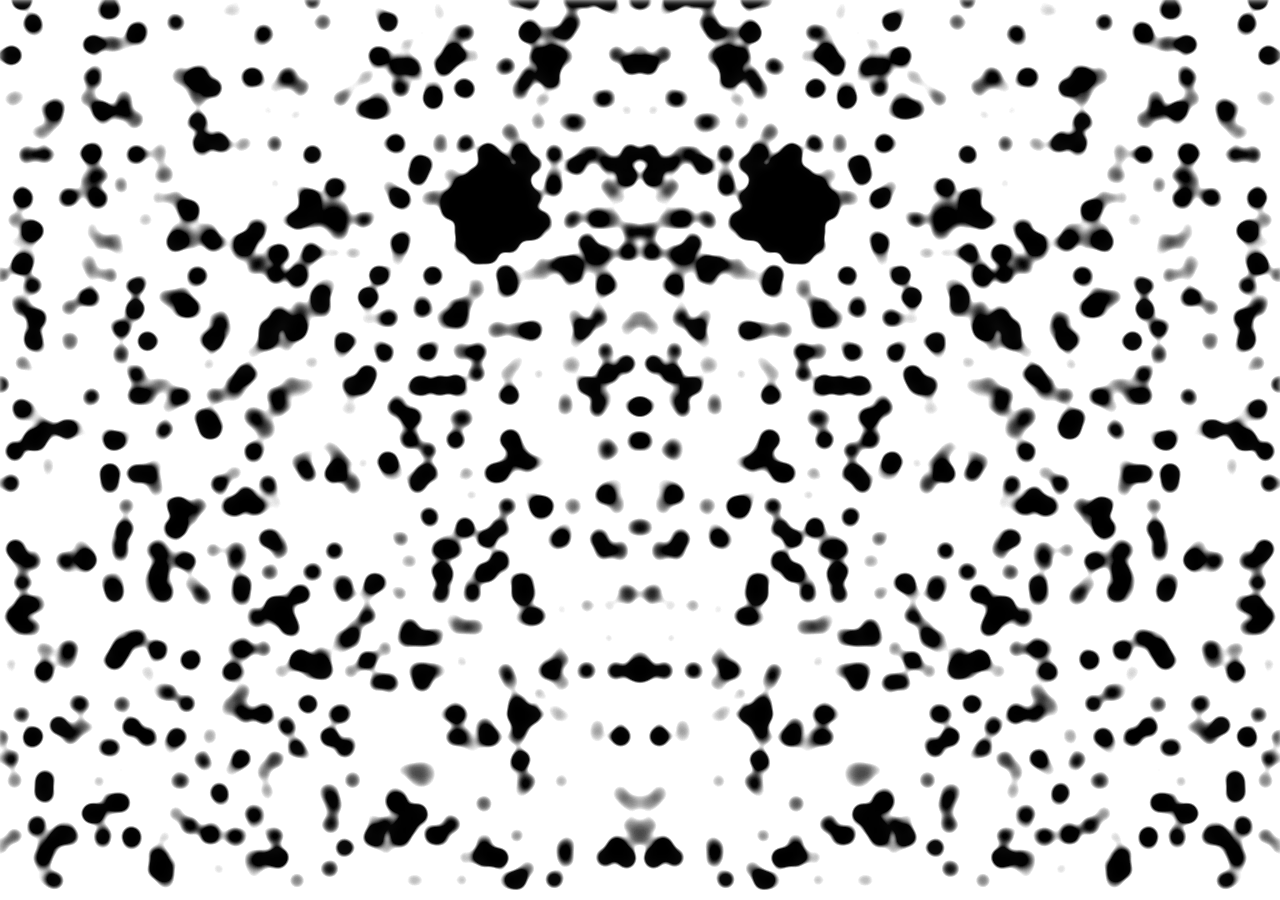
==== index.html @ 440eb097 "Update index.html" ====
<!DOCTYPE html>
<html lang="en">
<head>
    <meta charset="UTF-8">
    <title>inkiCanvas V1.5</title>
    <style>
        body, html {
            margin: 0;
            padding: 0;
            overflow: hidden;
            background-color: white; /* White background */
        }
        canvas {
            position: fixed;
            top: 0;
            left: 0;
            width: 100vw;
            height: 100vh;
            mix-blend-mode: multiply;
            filter: blur(3px) contrast(500%);
        }
    </style>
</head>
<body>
    <canvas id="inkCanvas"></canvas>

    <script>
        class InkBlotLife {
            constructor(canvas) {
                this.canvas = canvas;
                this.ctx = canvas.getContext('2d');
                this.width = canvas.width = window.innerWidth;
                this.height = canvas.height = window.innerHeight;
                
                this.cellSize = 11; // Adjustable cell size for more detail
                this.speed = 50; // Speed control (in milliseconds)
                
                // Control the number of initial cells and mutation probability
                this.initialCellProbability = 0.004; // Lower this value for fewer initial cells
                this.mutationRate = 0.0095; // Probability of random cell state change

                this.cols = Math.floor(this.width / this.cellSize);
                this.rows = Math.floor(this.height / this.cellSize);
                
                this.grid = this.createGrid();
                this.frameCount = 0;
            }

            createGrid() {
                return Array.from({ length: this.rows }, () => 
                    Array.from({ length: this.cols }, () => Math.random() < this.initialCellProbability)
                );
            }

            countNeighbors(x, y) {
                let count = 0;
                for (let i = -1; i <= 1; i++) {
                    for (let j = -1; j <= 1; j++) {
                        if (i === 0 && j === 0) continue;
                        const newX = (x + i + this.rows) % this.rows;
                        const newY = (y + j + this.cols) % this.cols;
                        count += this.grid[newX][newY] ? 1 : 0;
                    }
                }
                return count;
            }

            nextGeneration() {
                const newGrid = this.grid.map(row => [...row]);
                
                for (let x = 0; x < this.rows; x++) {
                    for (let y = 0; y < this.cols; y++) {
                        const neighbors = this.countNeighbors(x, y);
                        
                        // Standard Game of Life rules
                        newGrid[x][y] = (this.grid[x][y] && (neighbors === 2 || neighbors === 3)) || (!this.grid[x][y] && neighbors === 3);

                        // Random mutations to prevent stagnation
                        if (Math.random() < this.mutationRate) {
                            newGrid[x][y] = !newGrid[x][y];
                        }
                    }
                }
                
                this.grid = newGrid;
            }

            drawInkBlot() {
            // Clear with a more opaque background to create a faster fading effect
            this.ctx.globalCompositeOperation = 'source-over';
            this.ctx.fillStyle = 'rgba(255,255,255,0.096)'; // Increased opacity for faster fading
            this.ctx.fillRect(0, 0, this.width, this.height);
            
            // Enable blending for ink effect
            this.ctx.globalCompositeOperation = 'multiply';

            for (let x = 0; x < this.rows; x++) {
                for (let y = 0; y < this.cols; y++) {
                    if (this.grid[x][y]) {
                        const baseX = y * this.cellSize;
                        const baseY = x * this.cellSize;

                        // Create a gradient for the ink effect
                        const gradient = this.ctx.createRadialGradient(
                            baseX, baseY, 0, 
                            baseX, baseY, this.cellSize * (2 + Math.random())
                        );
                        
                        // Varying opacity and spread
                        const baseOpacity = 0.8 + Math.random() * 0.2; // Increased base opacity for faster visibility
                        gradient.addColorStop(0, `rgba(0,0,0,${baseOpacity})`); // Black ink
                        gradient.addColorStop(0.5, `rgba(0,0,0,${baseOpacity * 0.6})`);
                        gradient.addColorStop(1, 'rgba(0,0,0,0)');

                        this.ctx.save();
                        
                        // Add slight randomness to cell rendering
                        const jitterX = Math.random() * 2 - 1;
                        const jitterY = Math.random() * 2 - 1;
                        
                        this.ctx.fillStyle = gradient;
                        this.ctx.beginPath();
                        this.ctx.arc(baseX + jitterX, baseY + jitterY, this.cellSize, 0, Math.PI * 2);
                        this.ctx.fill();

                        // Draw the mirrored side
                        this.ctx.translate(this.width, 0);
                        this.ctx.scale(-1, 1);
                        this.ctx.beginPath();
                        this.ctx.arc(baseX + jitterX, baseY + jitterY, this.cellSize, 0, Math.PI * 2);
                        this.ctx.fill();

                        this.ctx.restore();
                    }
                }
            }

            // Periodic intense mutation to prevent complete stagnation
            this.frameCount++;
            if (this.frameCount % 200 === 0) {
                this.randomlyResetGrid();
            }
}

            randomlyResetGrid() {
                // Randomly reset a portion of the grid to introduce new patterns
                for (let x = 0; x < this.rows; x++) {
                    for (let y = 0; y < this.cols; y++) {
                        if (Math.random() < 0.2) {
                            this.grid[x][y] = Math.random() < 0.5;
                        }
                    }
                }
            }

            animate() {
                this.nextGeneration();
                this.drawInkBlot();
                setTimeout(() => this.animate(), this.speed); // Control the speed of the simulation
            }

            start() {
                this.animate();
            }
        }

        // Initialize
        const canvas = document.getElementById('inkCanvas');
        const inkLife = new InkBlotLife(canvas);
        inkLife.start();

        // Resize handling
        window.addEventListener('resize', () => {
            canvas.width = window.innerWidth;
            canvas.height = window.innerHeight;
            inkLife.width = canvas.width;
            inkLife.height = canvas.height;
            inkLife.cols = Math.floor(canvas.width / inkLife.cellSize);
            inkLife.rows = Math.floor(canvas.height / inkLife.cellSize);
            inkLife.grid = inkLife.createGrid();
        });
    </script>
</body>
</html>
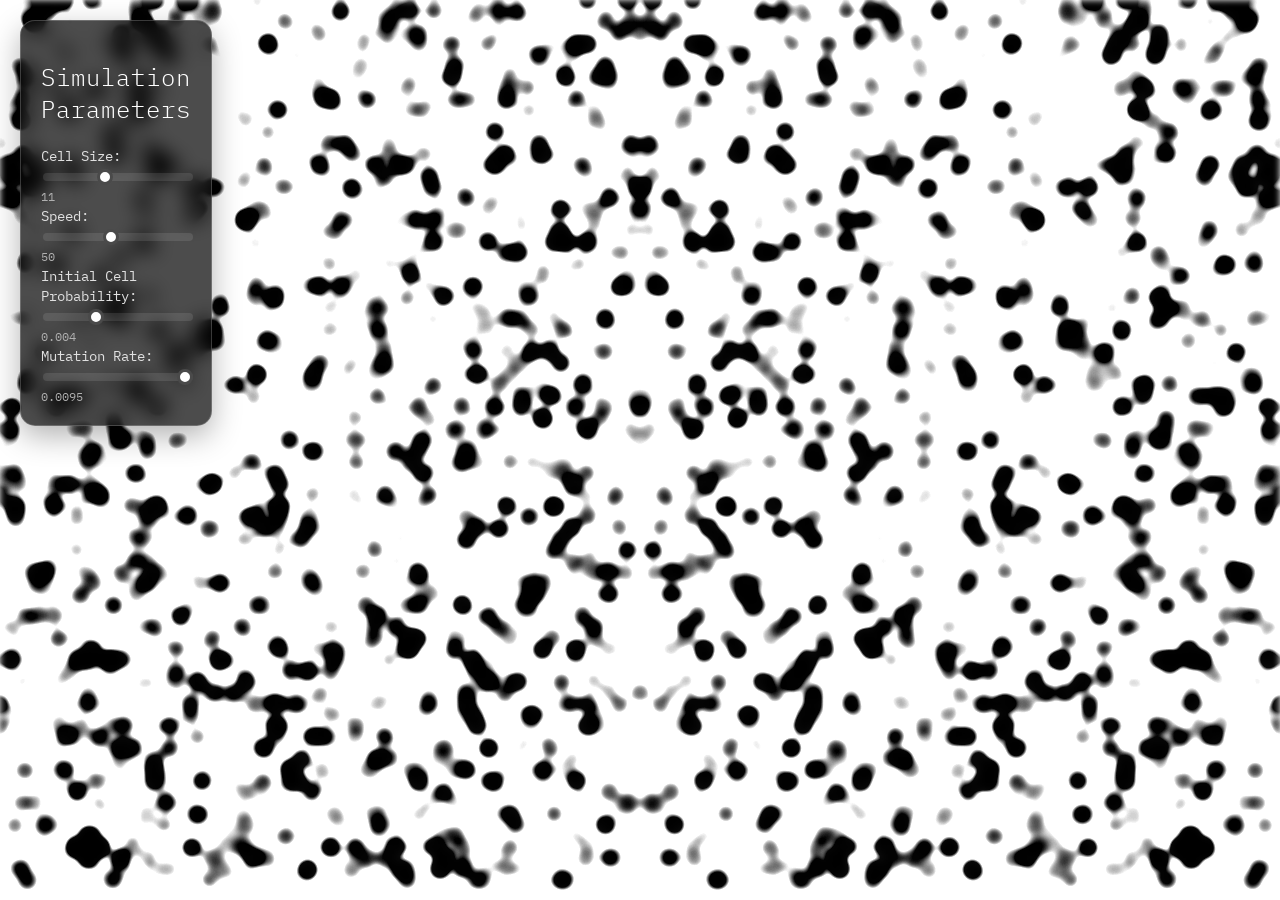
==== commit d27cdc18: "Update index.html" ====
--- a/index.html
+++ b/index.html
@@ -2,7 +2,8 @@
 <html lang="en">
 <head>
     <meta charset="UTF-8">
-    <title>inkiCanvas V1.5</title>
+    <title>inkiCanvas v1.5</title>
+    <link href="https://fonts.googleapis.com/css2?family=Orbitron:wght@400;700&family=IBM+Plex+Mono:wght@300;500&display=swap" rel="stylesheet">
     <style>
         body, html {
             margin: 0;
@@ -19,12 +20,113 @@
             mix-blend-mode: multiply;
             filter: blur(3px) contrast(500%);
         }
+        #menu {
+        position: fixed;
+        top: 20px;
+        left: 20px;
+        background-color: rgba(0, 0, 0, 0.7);
+        color: #f0f0f0;
+        padding: 20px;
+        border-radius: 15px;
+        box-shadow: 0 10px 30px rgba(0, 0, 0, 0.3);
+        width: 150px;
+        backdrop-filter: blur(10px);
+        border: 1px solid rgba(255, 255, 255, 0.2);
+        transition: all 0.3s ease;
+        font-family: 'IBM Plex Mono';
+        filter: blur(0.43px);
+    }
+
+    #menu:hover {
+        box-shadow: 0 15px 40px rgba(0, 0, 0, 0.4);
+    }
+
+    #menu h2 {
+        text-align: center;
+        color: #ffffff;
+        margin-bottom: 20px;
+        font-weight: 300;
+        letter-spacing: 1px;
+    }
+
+    #menu .control-group {
+        margin-bottom: 15px;
+        display: flex;
+        flex-direction: column;
+    }
+
+    #menu label {
+        margin-bottom: 10px;
+        font-size: 14px;
+        color: #e0e0e0;
+    }
+
+    #menu input[type="range"] {
+        -webkit-appearance: none;
+        width: 100%;
+        height: 8px;
+        background: rgba(255, 255, 255, 0.1);
+        outline: none;
+        border-radius: 4px;
+        transition: all 0.3s ease;
+    }
+
+    #menu input[type="range"]::-webkit-slider-thumb {
+        -webkit-appearance: none;
+        appearance: none;
+        width: 16px;
+        height: 16px;
+        background: #ffffff;
+        cursor: pointer;
+        border-radius: 50%;
+        border: 3px solid #4a4a4a;
+        transition: all 0.3s ease;
+    }
+
+    #menu input[type="range"]:hover::-webkit-slider-thumb {
+        background: #e0e0e0;
+        border-color: #ffffff;
+    }
+
+    #menu span {
+        text-align: right;
+        color: #b0b0b0;
+        font-size: 12px;
+        margin-top: 5px;
+    }
     </style>
 </head>
 <body>
     <canvas id="inkCanvas"></canvas>
+    <div id="menu">
+        <h2>Simulation Parameters</h2>
+        <div class="slider-container">
+            <label for="cell-size">Cell Size:</label>
+            <input type="range" id="cell-size" min="5" max="20" value="11">
+            <span class="slider-value" id="cell-size-value">11</span>
+        </div>
+        <div class="slider-container">
+            <label for="speed">Speed:</label>
+            <input type="range" id="speed" min="10" max="100" value="50">
+            <span class="slider-value" id="speed-value">50</span>
+        </div>
+        <div class="slider-container">
+            <label for="initial-cell-probability">Initial Cell Probability:</label>
+            <input type="range" id="initial-cell-probability" min="0.001" max="0.01" step="0.001" value="0.004">
+            <span class="slider-value" id="initial-cell-probability-value">0.004</span>
+        </div>
+        <div class="slider-container">
+            <label for="mutation-rate">Mutation Rate:</label>
+            <input type="range" id="mutation-rate" min="0.001" max="0.01" step="0.001" value="0.0095">
+            <span class="slider-value" id="mutation-rate-value">0.0095</span>
+        </div>
+    </div>
 
     <script>
+        const FADE_OPACITY = 0.096;
+        const BASE_OPACITY = 0.8;
+        const OPACITY_VARIATION = 0.2;
+
         class InkBlotLife {
             constructor(canvas) {
                 this.canvas = canvas;
@@ -88,7 +190,7 @@
             drawInkBlot() {
             // Clear with a more opaque background to create a faster fading effect
             this.ctx.globalCompositeOperation = 'source-over';
-            this.ctx.fillStyle = 'rgba(255,255,255,0.096)'; // Increased opacity for faster fading
+            this.ctx.fillStyle = `rgba(255,255,255,${FADE_OPACITY})`; // Increased opacity for faster fading
             this.ctx.fillRect(0, 0, this.width, this.height);
             
             // Enable blending for ink effect
@@ -107,7 +209,7 @@
                         );
                         
                         // Varying opacity and spread
-                        const baseOpacity = 0.8 + Math.random() * 0.2; // Increased base opacity for faster visibility
+                        const baseOpacity = BASE_OPACITY + Math.random() * OPACITY_VARIATION; // Increased base opacity for faster visibility
                         gradient.addColorStop(0, `rgba(0,0,0,${baseOpacity})`); // Black ink
                         gradient.addColorStop(0.5, `rgba(0,0,0,${baseOpacity * 0.6})`);
                         gradient.addColorStop(1, 'rgba(0,0,0,0)');
@@ -164,6 +266,10 @@
             }
         }
 
+        function updateValueDisplay(input, valueDisplay) {
+            valueDisplay.textContent = input.value;
+        }
+
         // Initialize
         const canvas = document.getElementById('inkCanvas');
         const inkLife = new InkBlotLife(canvas);
@@ -179,6 +285,43 @@
             inkLife.rows = Math.floor(canvas.height / inkLife.cellSize);
             inkLife.grid = inkLife.createGrid();
         });
+
+        // Get the menu elements
+        const cellSizeInput = document.getElementById('cell-size');
+        const speedInput = document.getElementById('speed');
+        const initialCellProbabilityInput = document.getElementById('initial-cell-probability');
+        const mutationRateInput = document.getElementById('mutation-rate');
+
+        // Get the value display elements
+        const cellSizeValue = document.getElementById('cell-size-value');
+        const speedValue = document.getElementById('speed-value');
+        const initialCellProbabilityValue = document.getElementById('initial-cell-probability-value');
+        const mutationRateValue = document.getElementById('mutation-rate-value');
+
+        // Update the value displays when the input values change
+        cellSizeInput.addEventListener('input', () => {
+            updateValueDisplay(cellSizeInput, cellSizeValue);
+            inkLife.cellSize = parseInt(cellSizeInput.value);
+            inkLife.cols = Math.floor(inkLife.width / inkLife.cellSize);
+            inkLife.rows = Math.floor(inkLife.height / inkLife.cellSize);
+            inkLife.grid = inkLife.createGrid();
+        });
+
+        speedInput.addEventListener('input', () => {
+            updateValueDisplay(speedInput, speedValue);
+            inkLife.speed = parseInt(speedInput.value);
+        });
+
+        initialCellProbabilityInput.addEventListener('input', () => {
+            updateValueDisplay(initialCellProbabilityInput, initialCellProbabilityValue);
+            inkLife.initialCellProbability = parseFloat(initialCellProbabilityInput.value);
+            inkLife.grid = inkLife.createGrid();
+        });
+
+        mutationRateInput.addEventListener('input', () => {
+            updateValueDisplay(mutationRateInput, mutationRateValue);
+            inkLife.mutationRate = parseFloat(mutationRateInput.value);
+        });
     </script>
 </body>
 </html>
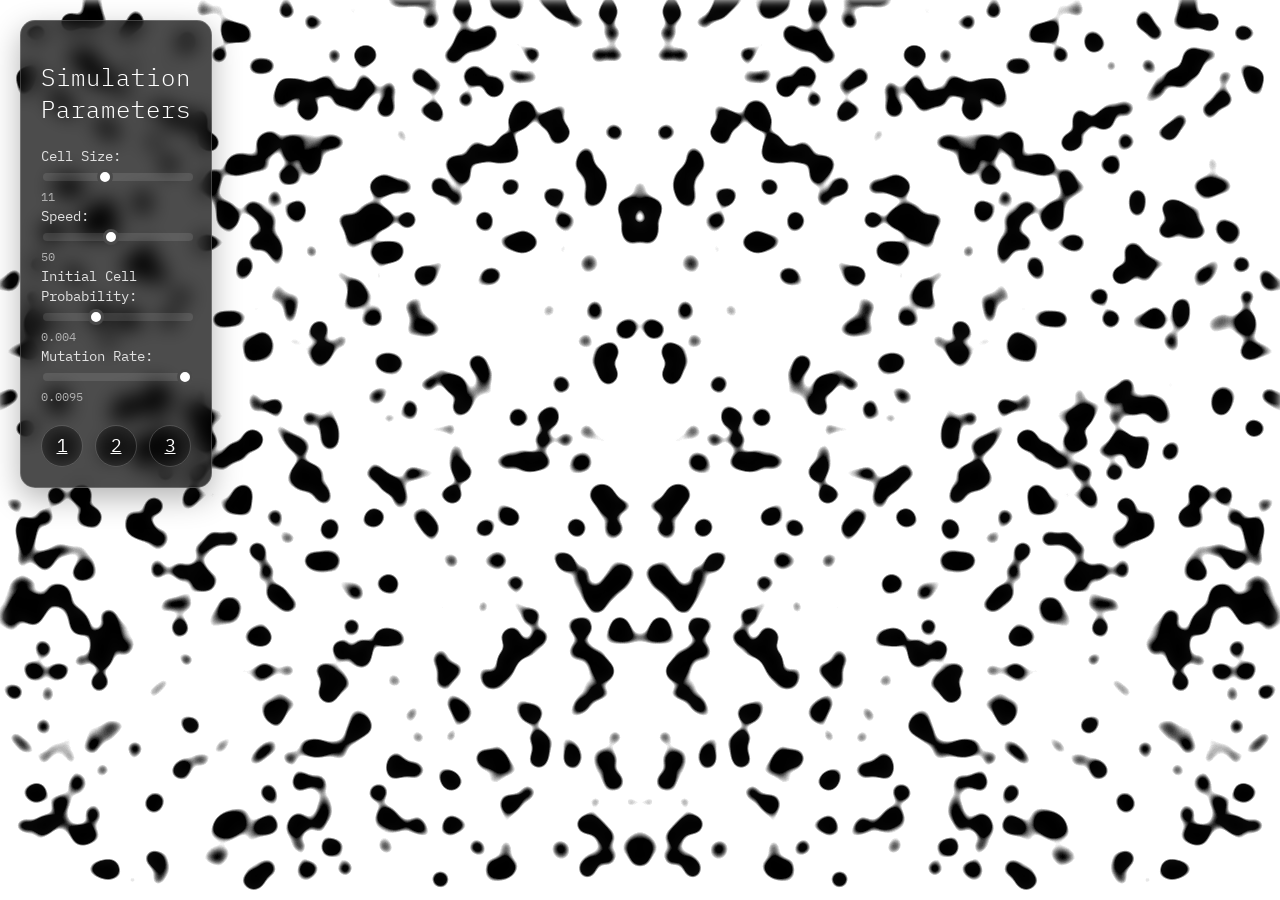
==== commit 8e227146: "Update index.html" ====
--- a/index.html
+++ b/index.html
@@ -2,7 +2,7 @@
 <html lang="en">
 <head>
     <meta charset="UTF-8">
-    <title>inkiCanvas v1.5</title>
+    <title>Dynamic Ink Blot Simulation</title>
     <link href="https://fonts.googleapis.com/css2?family=Orbitron:wght@400;700&family=IBM+Plex+Mono:wght@300;500&display=swap" rel="stylesheet">
     <style>
         body, html {
@@ -18,7 +18,7 @@
             width: 100vw;
             height: 100vh;
             mix-blend-mode: multiply;
-            filter: blur(3px) contrast(500%);
+            filter: blur(5px) contrast(900%);
         }
         #menu {
         position: fixed;
@@ -94,6 +94,37 @@
         font-size: 12px;
         margin-top: 5px;
     }
+
+    .button-container {
+    display: flex;
+    justify-content: space-between;
+    margin-top: 20px;
+}
+
+.circle-button {
+    width: 40px;
+    height: 40px;
+    border-radius: 100%;
+    color: #ffffff;
+    text-align: center;
+    line-height: 40px;
+    font-size: 18px;
+    font-family: 'IBM Plex Mono';
+    cursor: pointer;
+    transition: background-color 0.3s ease;
+    backdrop-filter: blur(10px);
+    border: 1px solid rgba(255, 255, 255, 0.2);
+    transition: all 0.3s ease;
+    font-family: 'IBM Plex Mono';
+    filter: blur(0.6px) contrast(5000%);
+        background-color: transparent;
+}
+
+.circle-button:hover {
+    background-color: #e0e0e0;
+    color: #4a4a4a;
+}
+
     </style>
 </head>
 <body>
@@ -119,6 +150,11 @@
             <label for="mutation-rate">Mutation Rate:</label>
             <input type="range" id="mutation-rate" min="0.001" max="0.01" step="0.001" value="0.0095">
             <span class="slider-value" id="mutation-rate-value">0.0095</span>
+        </div>
+        <div class="button-container">
+            <a href="index.html" class="circle-button">1</a>
+            <a href="inki_3S_contrast.html" class="circle-button">2</a>
+            <a href="" class="circle-button">3</a>
         </div>
     </div>
 
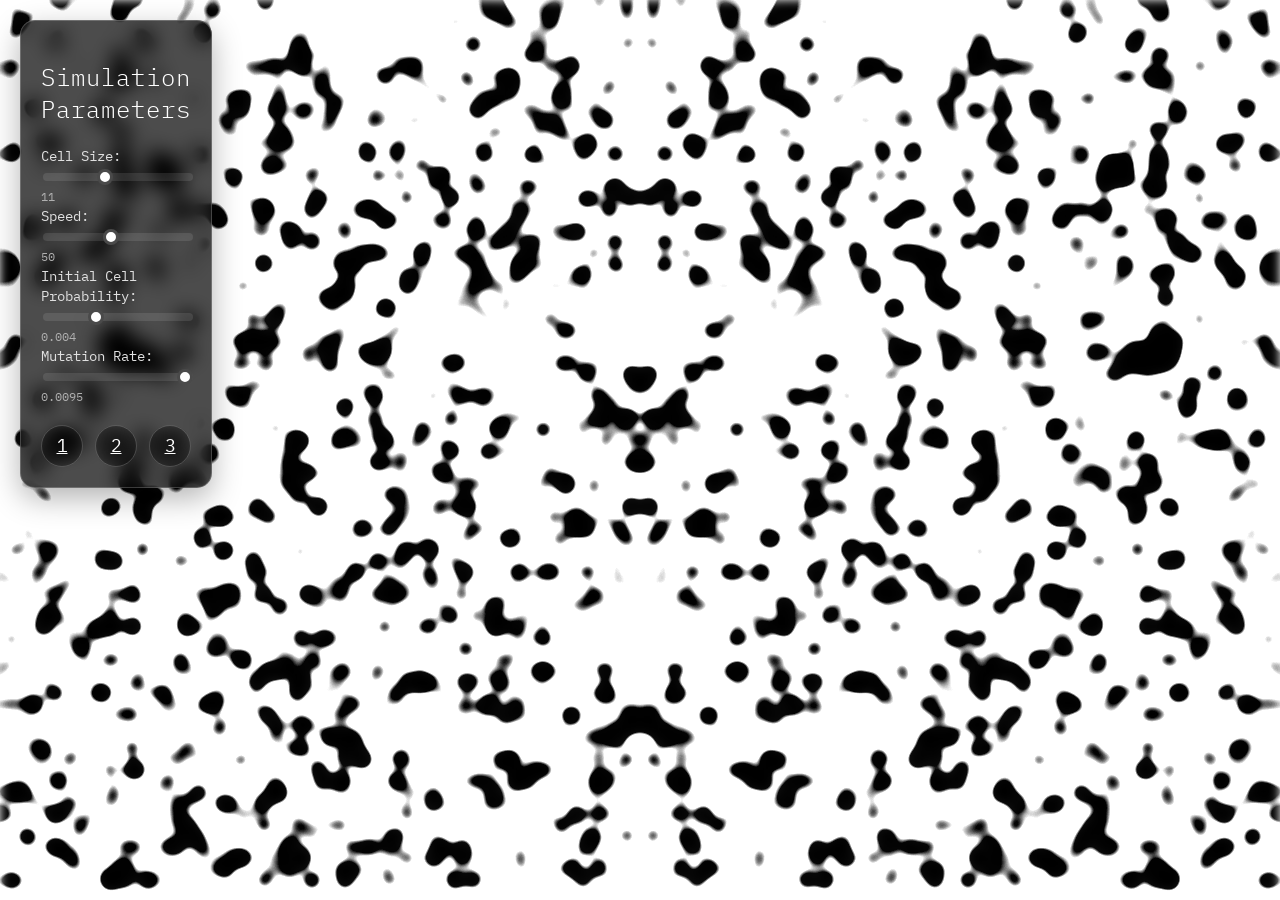
==== commit d2b11aee: "Update index.html" ====
--- a/index.html
+++ b/index.html
@@ -154,7 +154,7 @@
         <div class="button-container">
             <a href="index.html" class="circle-button">1</a>
             <a href="inki_3S_contrast.html" class="circle-button">2</a>
-            <a href="" class="circle-button">3</a>
+            <a href="inkiGL.html" class="circle-button">3</a>
         </div>
     </div>
 
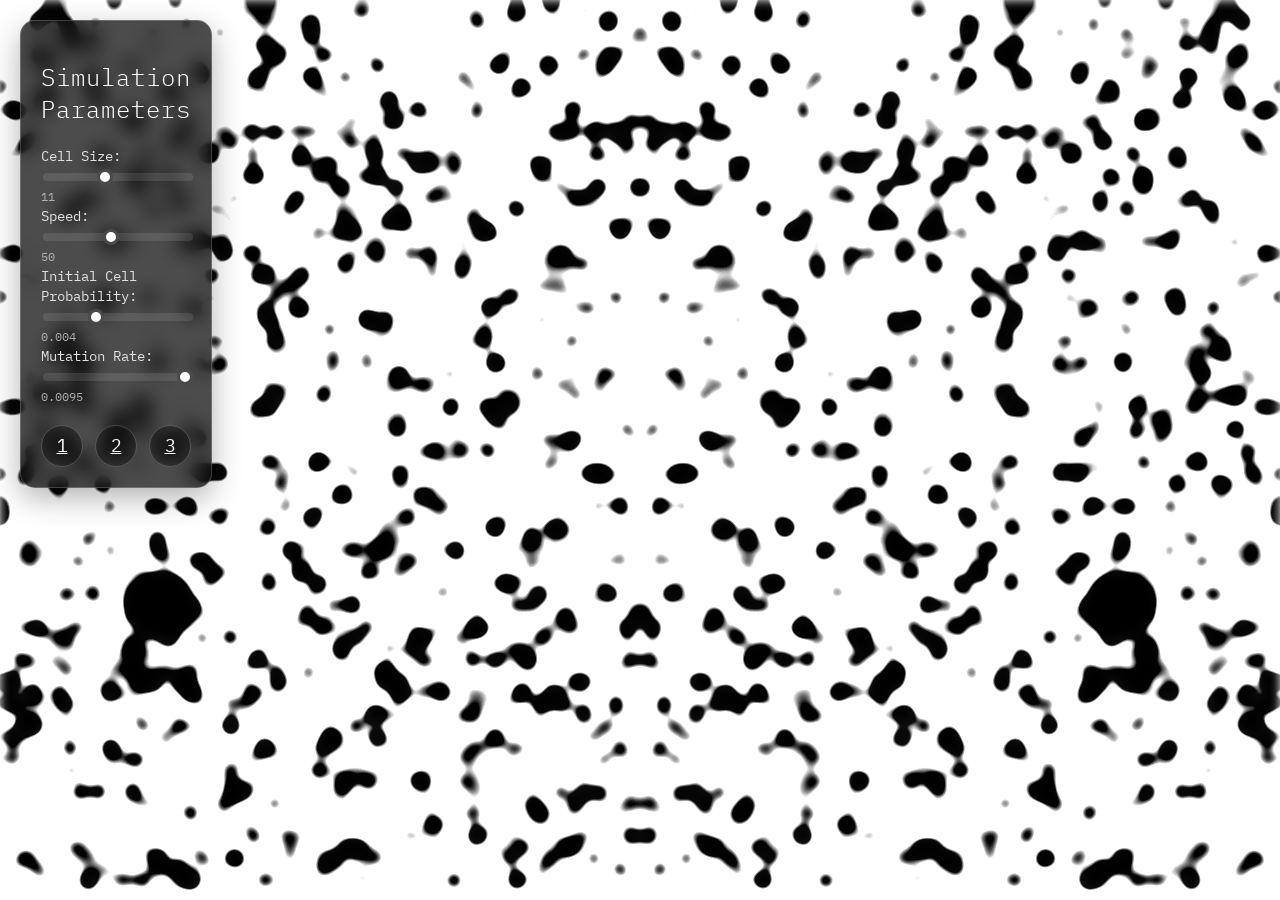
==== commit 118b7dd4: "Update index.html" ====
--- a/index.html
+++ b/index.html
@@ -2,7 +2,7 @@
 <html lang="en">
 <head>
     <meta charset="UTF-8">
-    <title>Dynamic Ink Blot Simulation</title>
+    <title>inkiCanvas</title>
     <link href="https://fonts.googleapis.com/css2?family=Orbitron:wght@400;700&family=IBM+Plex+Mono:wght@300;500&display=swap" rel="stylesheet">
     <style>
         body, html {
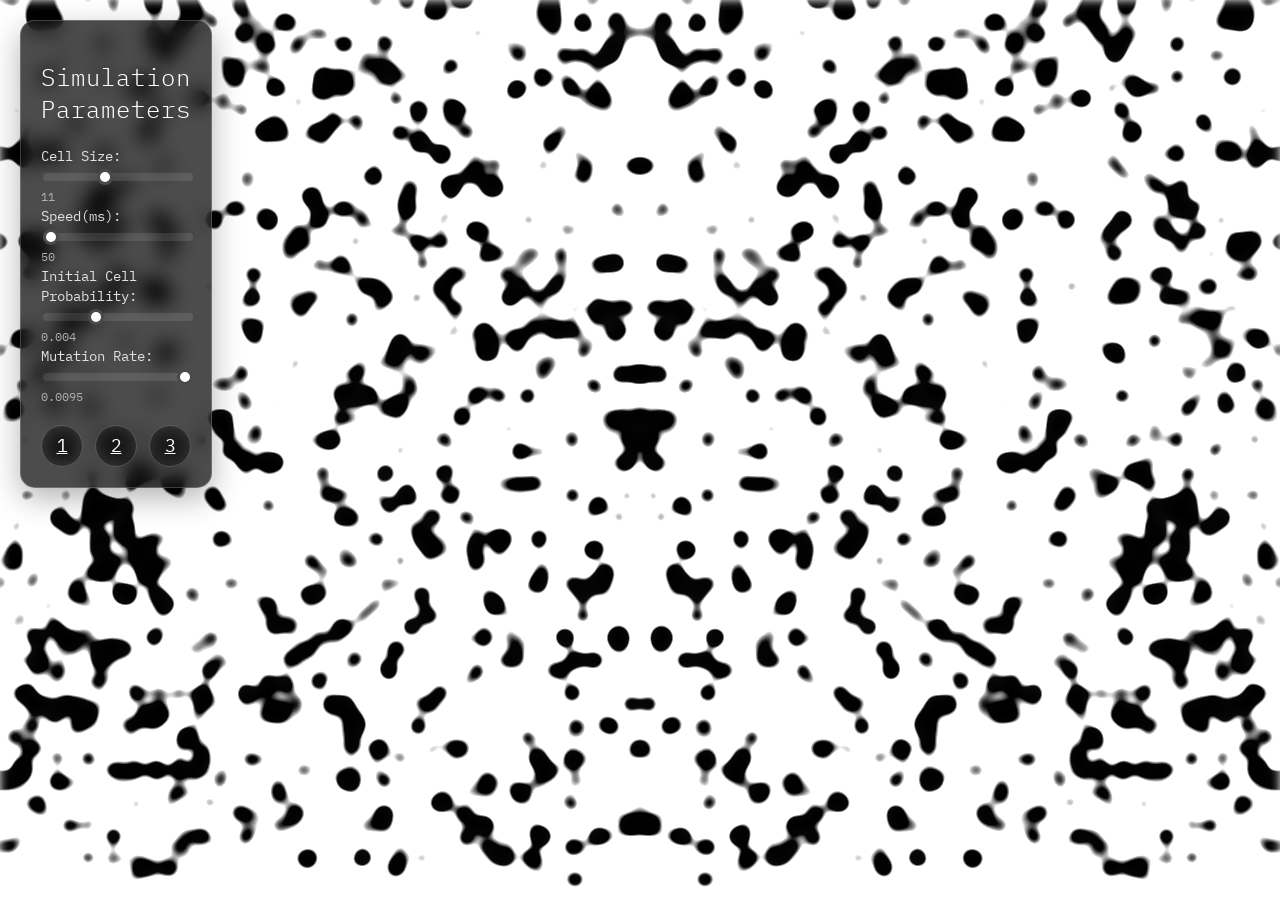
==== commit 67a8e62d: "Update index.html" ====
--- a/index.html
+++ b/index.html
@@ -137,8 +137,8 @@
             <span class="slider-value" id="cell-size-value">11</span>
         </div>
         <div class="slider-container">
-            <label for="speed">Speed:</label>
-            <input type="range" id="speed" min="10" max="100" value="50">
+            <label for="speed">Speed(ms):</label>
+            <input type="range" id="speed" min="100" max="10" value="50">
             <span class="slider-value" id="speed-value">50</span>
         </div>
         <div class="slider-container">
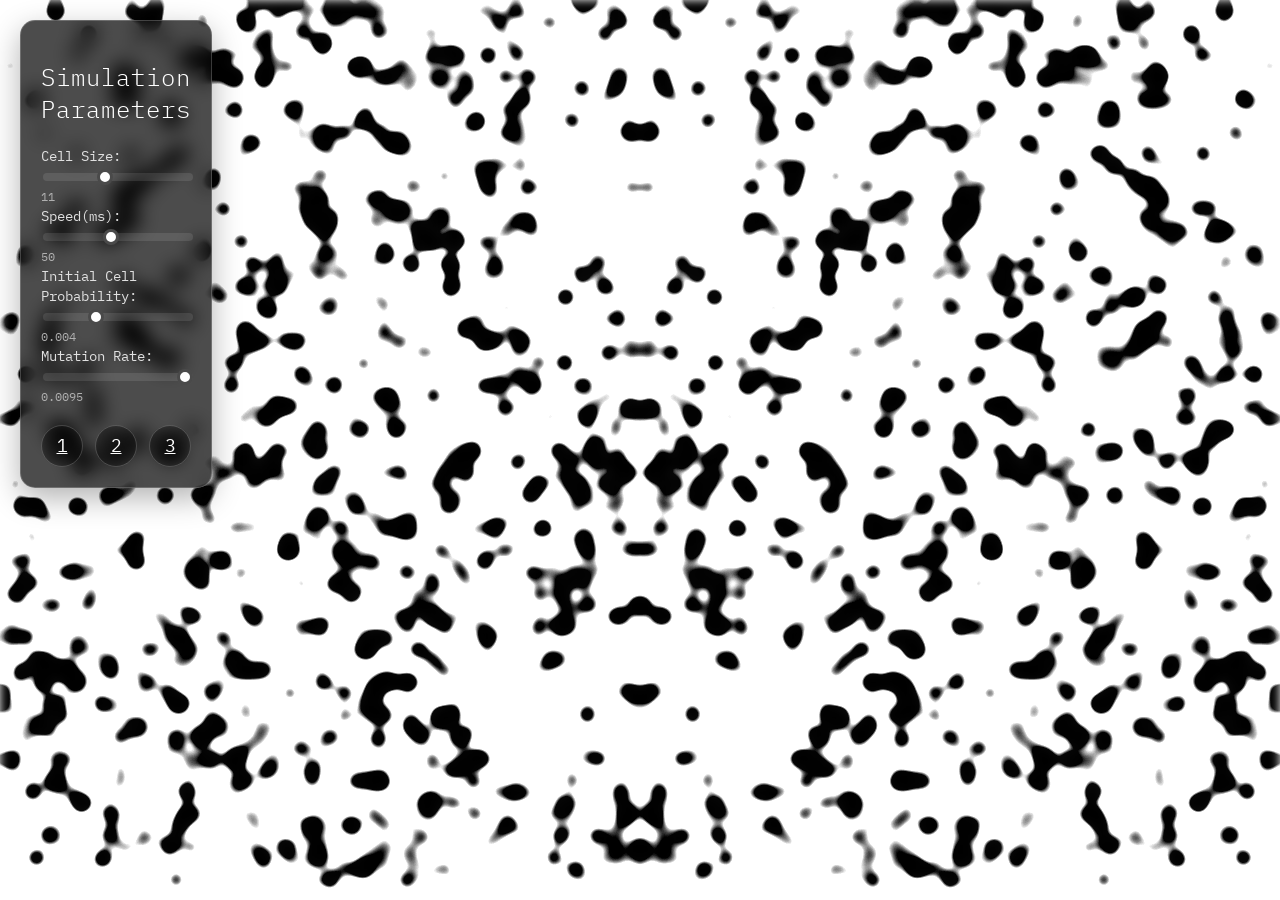
==== commit 55d8817e: "Update index.html" ====
--- a/index.html
+++ b/index.html
@@ -138,7 +138,7 @@
         </div>
         <div class="slider-container">
             <label for="speed">Speed(ms):</label>
-            <input type="range" id="speed" min="100" max="10" value="50">
+            <input type="range" id="speed" min="10" max="100" value="50">
             <span class="slider-value" id="speed-value">50</span>
         </div>
         <div class="slider-container">
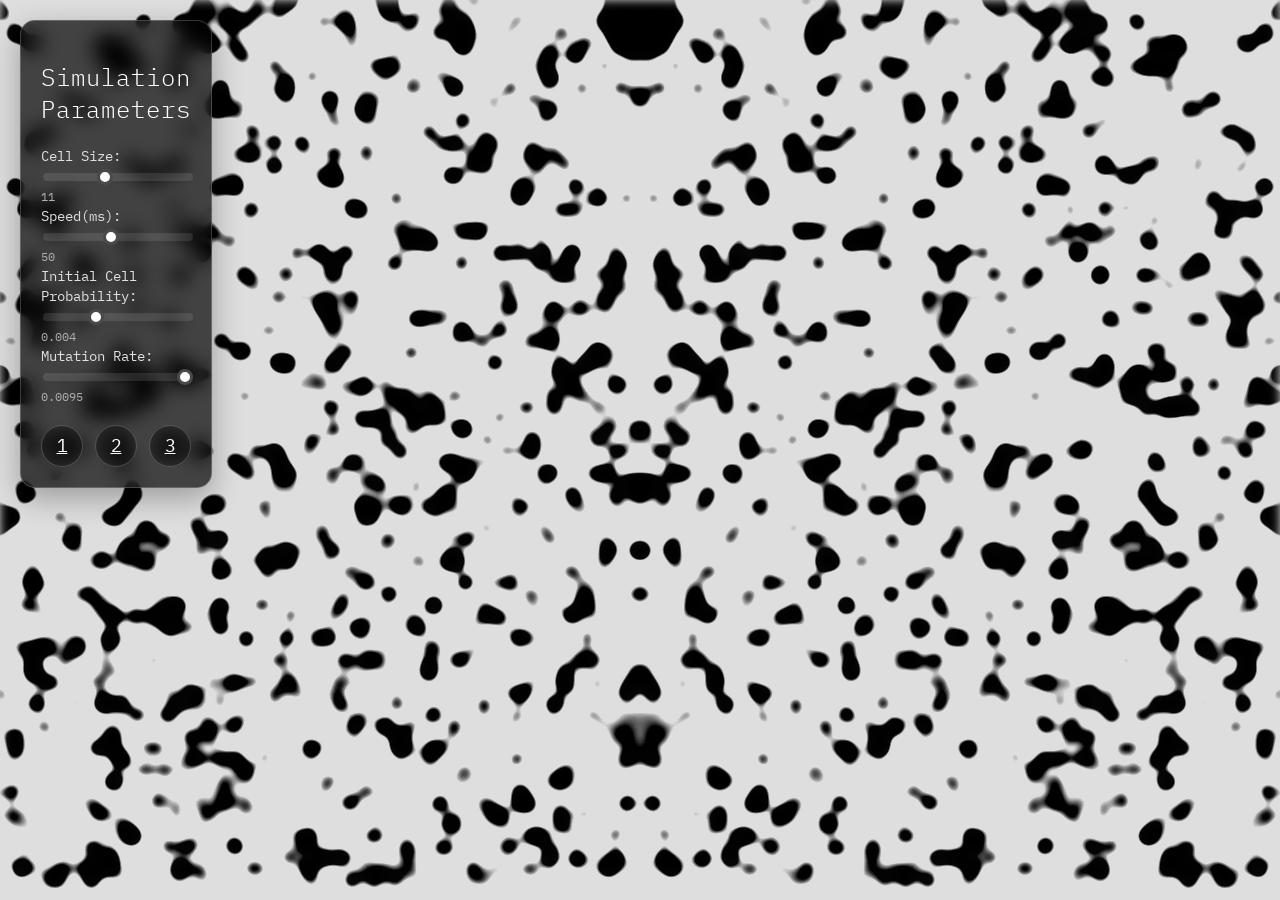
==== commit 3bbac230: "Update index.html" ====
--- a/index.html
+++ b/index.html
@@ -9,7 +9,7 @@
             margin: 0;
             padding: 0;
             overflow: hidden;
-            background-color: white; /* White background */
+            background-color: #dedede; /* White background */
         }
         canvas {
             position: fixed;
